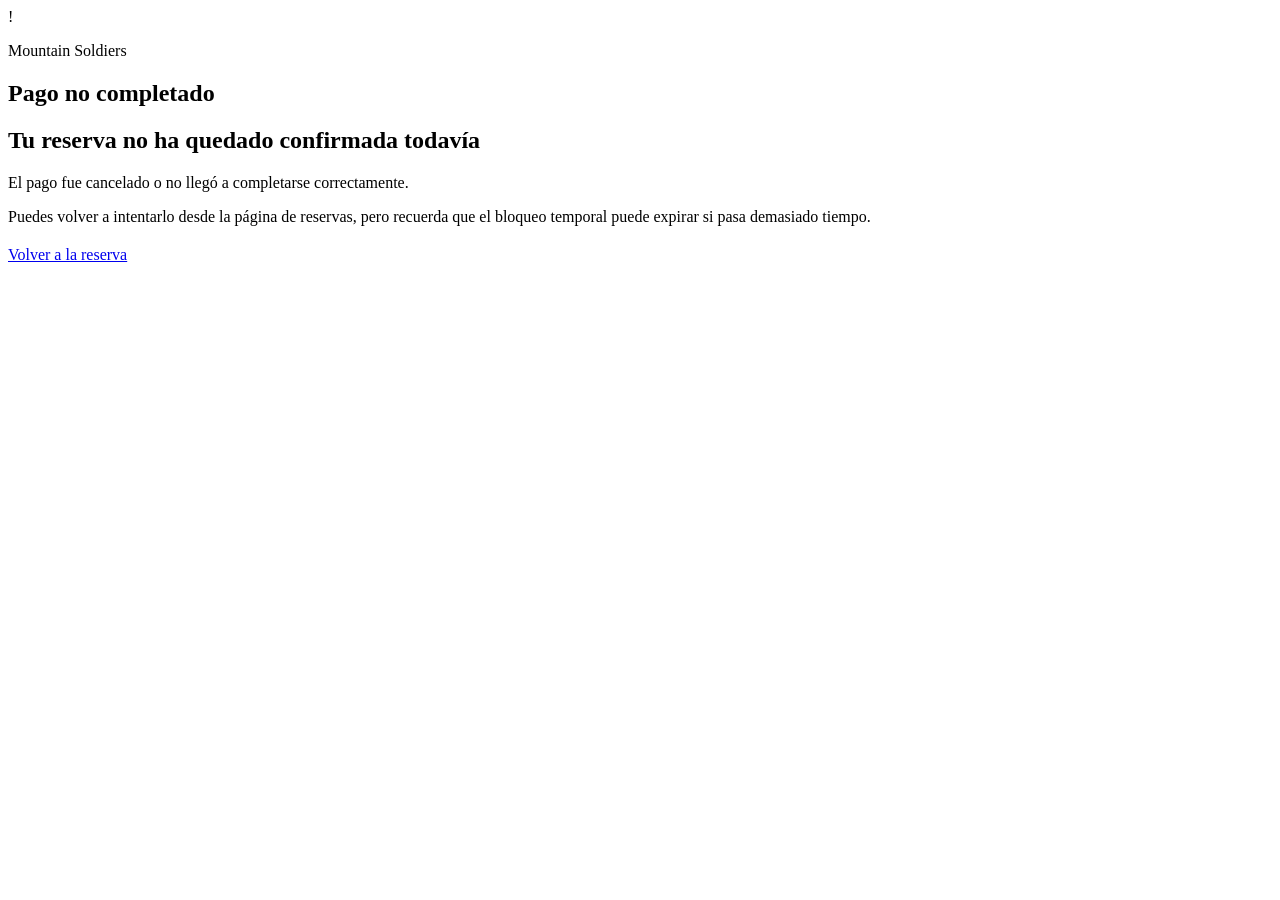
==== cancel.html @ 89c155c9 "Add files via upload" ====
<!DOCTYPE html>
<html lang="es">
<head>
  <meta charset="UTF-8" />
  <meta name="viewport" content="width=device-width, initial-scale=1.0" />
  <title>Pago no completado | Mountain Soldiers</title>
  <link rel="preconnect" href="https://fonts.googleapis.com">
  <link rel="preconnect" href="https://fonts.gstatic.com" crossorigin>
  <link href="https://fonts.googleapis.com/css2?family=Inter:wght@400;500;600;700;800&display=swap" rel="stylesheet">
  <link rel="stylesheet" href="style.css" />
</head>
<body>
  <main class="simple-page">
    <section class="card">
      <div class="status-icon warning">!</div>
      <p class="section-kicker">Mountain Soldiers</p>
      <h1>Pago no completado</h1>
      <div class="result-box warning">
        <h2 class="result-title">Tu reserva no ha quedado confirmada todavía</h2>
        <p>El pago fue cancelado o no llegó a completarse correctamente.</p>
        <p>Puedes volver a intentarlo desde la página de reservas, pero recuerda que el bloqueo temporal puede expirar si pasa demasiado tiempo.</p>
      </div>

      <div class="result-actions" style="margin-top: 20px;">
        <a href="index.html" class="link-button">Volver a la reserva</a>
      </div>
    </section>
  </main>
</body>
</html>
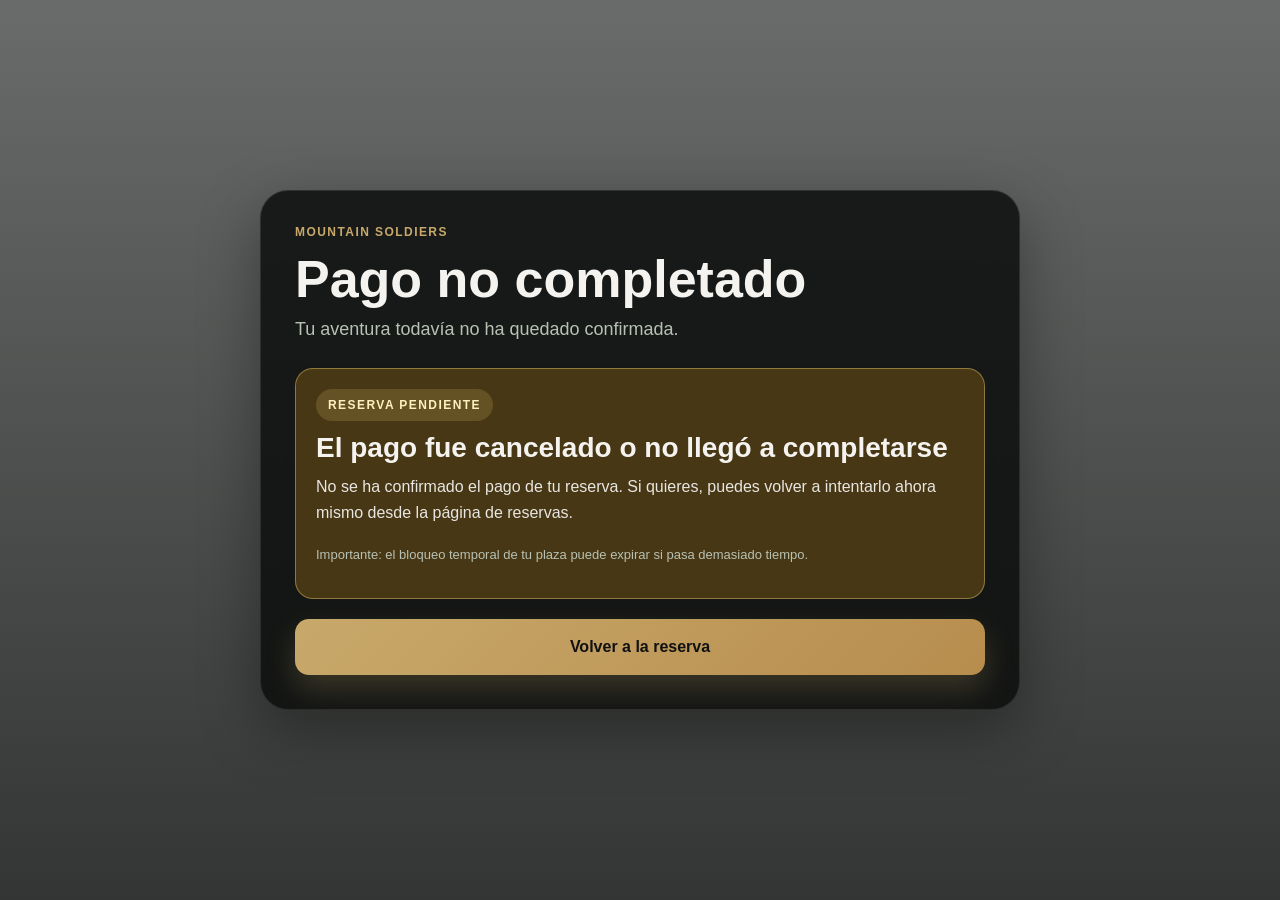
==== commit 8769c662: "Create cancel.html" ====
--- a/cancel.html
+++ b/cancel.html
@@ -4,27 +4,30 @@
   <meta charset="UTF-8" />
   <meta name="viewport" content="width=device-width, initial-scale=1.0" />
   <title>Pago no completado | Mountain Soldiers</title>
-  <link rel="preconnect" href="https://fonts.googleapis.com">
-  <link rel="preconnect" href="https://fonts.gstatic.com" crossorigin>
-  <link href="https://fonts.googleapis.com/css2?family=Inter:wght@400;500;600;700;800&display=swap" rel="stylesheet">
   <link rel="stylesheet" href="style.css" />
 </head>
-<body>
-  <main class="simple-page">
-    <section class="card">
-      <div class="status-icon warning">!</div>
-      <p class="section-kicker">Mountain Soldiers</p>
-      <h1>Pago no completado</h1>
-      <div class="result-box warning">
-        <h2 class="result-title">Tu reserva no ha quedado confirmada todavía</h2>
-        <p>El pago fue cancelado o no llegó a completarse correctamente.</p>
-        <p>Puedes volver a intentarlo desde la página de reservas, pero recuerda que el bloqueo temporal puede expirar si pasa demasiado tiempo.</p>
-      </div>
+<body class="state-page">
+  <main class="state-card">
+    <p class="eyebrow">Mountain Soldiers</p>
+    <h1>Pago no completado</h1>
+    <p class="subtitle">
+      Tu aventura todavía no ha quedado confirmada.
+    </p>
 
-      <div class="result-actions" style="margin-top: 20px;">
-        <a href="index.html" class="link-button">Volver a la reserva</a>
-      </div>
-    </section>
+    <div class="result-box warning">
+      <div class="result-pill result-pill-warning">Reserva pendiente</div>
+      <h2 class="result-title">El pago fue cancelado o no llegó a completarse</h2>
+      <p class="result-copy">
+        No se ha confirmado el pago de tu reserva. Si quieres, puedes volver a intentarlo ahora mismo desde la página de reservas.
+      </p>
+      <p class="helper-text">
+        Importante: el bloqueo temporal de tu plaza puede expirar si pasa demasiado tiempo.
+      </p>
+    </div>
+
+    <div class="result-actions" style="margin-top: 20px;">
+      <a href="index.html" class="link-button">Volver a la reserva</a>
+    </div>
   </main>
 </body>
 </html>
--- a/style.css
+++ b/style.css
@@ -0,0 +1,547 @@
+* {
+  box-sizing: border-box;
+}
+
+:root {
+  --bg: #0b0d0c;
+  --bg-soft: #111512;
+  --card: rgba(17, 21, 18, 0.88);
+  --card-solid: #121713;
+  --card-light: #f5f3ec;
+  --text: #f4f3ef;
+  --text-dark: #182018;
+  --muted: #b8c2b4;
+  --muted-dark: #5c665d;
+  --border: rgba(255, 255, 255, 0.1);
+  --border-light: rgba(24, 32, 24, 0.1);
+  --primary: #c8a96b;
+  --primary-hover: #d8b97d;
+  --primary-dark: #8f7445;
+  --success-bg: rgba(28, 55, 36, 0.72);
+  --success-border: rgba(112, 179, 127, 0.5);
+  --error-bg: rgba(83, 24, 24, 0.72);
+  --error-border: rgba(225, 124, 124, 0.45);
+  --warning-bg: rgba(88, 67, 20, 0.75);
+  --warning-border: rgba(232, 200, 112, 0.45);
+  --shadow: 0 20px 60px rgba(0, 0, 0, 0.35);
+  --radius-xl: 28px;
+  --radius-lg: 22px;
+  --radius-md: 16px;
+}
+
+html {
+  scroll-behavior: smooth;
+}
+
+body {
+  margin: 0;
+  font-family: Inter, Arial, Helvetica, sans-serif;
+  background:
+    linear-gradient(rgba(6, 9, 7, 0.58), rgba(6, 9, 7, 0.82)),
+    url("https://images.unsplash.com/photo-1522163182402-834f871fd851?auto=format&fit=crop&w=1600&q=80") center/cover no-repeat fixed;
+  color: var(--text);
+}
+
+.page-shell {
+  min-height: 100vh;
+}
+
+.container {
+  width: min(1180px, calc(100% - 32px));
+  margin: 0 auto;
+}
+
+.hero-section {
+  position: relative;
+  padding: 48px 0 36px;
+}
+
+.hero-overlay {
+  position: absolute;
+  inset: 0;
+  background:
+    radial-gradient(circle at top left, rgba(200, 169, 107, 0.16), transparent 32%),
+    linear-gradient(180deg, rgba(8, 11, 9, 0.15), rgba(8, 11, 9, 0.42));
+  pointer-events: none;
+}
+
+.hero-grid {
+  position: relative;
+  z-index: 1;
+  display: grid;
+  grid-template-columns: 1.1fr 0.95fr;
+  gap: 28px;
+  align-items: stretch;
+}
+
+.hero-copy {
+  padding: 44px 12px 44px 0;
+  display: flex;
+  flex-direction: column;
+  justify-content: center;
+}
+
+.eyebrow,
+.section-kicker,
+.panel-badge,
+.result-pill {
+  text-transform: uppercase;
+  letter-spacing: 0.12em;
+  font-size: 12px;
+  font-weight: 800;
+}
+
+.eyebrow {
+  margin: 0 0 14px;
+  color: var(--primary);
+}
+
+.hero-copy h1 {
+  margin: 0 0 18px;
+  font-size: clamp(42px, 6vw, 72px);
+  line-height: 0.95;
+  max-width: 9ch;
+}
+
+.subtitle {
+  margin: 0;
+  max-width: 620px;
+  color: var(--muted);
+  font-size: 18px;
+  line-height: 1.6;
+}
+
+.hero-points {
+  display: flex;
+  flex-wrap: wrap;
+  gap: 14px;
+  margin-top: 28px;
+}
+
+.hero-point {
+  display: inline-flex;
+  align-items: center;
+  gap: 10px;
+  padding: 12px 16px;
+  background: rgba(255, 255, 255, 0.06);
+  border: 1px solid var(--border);
+  border-radius: 999px;
+  backdrop-filter: blur(10px);
+}
+
+.hero-point-icon {
+  width: 24px;
+  height: 24px;
+  display: inline-grid;
+  place-items: center;
+  border-radius: 50%;
+  background: rgba(200, 169, 107, 0.18);
+  color: var(--primary);
+  font-weight: 900;
+}
+
+.booking-panel {
+  background: rgba(11, 14, 12, 0.82);
+  border: 1px solid var(--border);
+  border-radius: var(--radius-xl);
+  padding: 28px;
+  box-shadow: var(--shadow);
+  backdrop-filter: blur(18px);
+  align-self: stretch;
+}
+
+.panel-badge {
+  display: inline-block;
+  margin-bottom: 12px;
+  padding: 8px 12px;
+  border-radius: 999px;
+  background: rgba(200, 169, 107, 0.14);
+  color: var(--primary);
+  border: 1px solid rgba(200, 169, 107, 0.2);
+}
+
+.booking-panel h2 {
+  margin: 0 0 10px;
+  font-size: 32px;
+  line-height: 1.05;
+}
+
+.panel-copy {
+  margin: 0 0 22px;
+  color: var(--muted);
+  line-height: 1.6;
+}
+
+.grid {
+  display: grid;
+  grid-template-columns: repeat(2, minmax(0, 1fr));
+  gap: 16px;
+}
+
+.field {
+  display: flex;
+  flex-direction: column;
+  gap: 8px;
+}
+
+.field-full {
+  grid-column: 1 / -1;
+}
+
+label {
+  font-size: 13px;
+  font-weight: 800;
+  letter-spacing: 0.03em;
+  color: #f7f3e9;
+}
+
+input,
+select,
+button {
+  font: inherit;
+}
+
+input,
+select {
+  width: 100%;
+  min-height: 54px;
+  border: 1px solid rgba(255, 255, 255, 0.12);
+  border-radius: 14px;
+  padding: 14px 16px;
+  background: rgba(255, 255, 255, 0.06);
+  color: var(--text);
+  outline: none;
+  transition: border-color 0.2s ease, transform 0.2s ease, background 0.2s ease;
+}
+
+input::placeholder {
+  color: rgba(255, 255, 255, 0.42);
+}
+
+input:focus,
+select:focus {
+  border-color: rgba(200, 169, 107, 0.8);
+  background: rgba(255, 255, 255, 0.08);
+  transform: translateY(-1px);
+}
+
+select option {
+  color: #111;
+}
+
+input[readonly] {
+  background: rgba(255, 255, 255, 0.03);
+  color: #d8dfd5;
+}
+
+.actions {
+  margin-top: 22px;
+}
+
+button,
+.link-button {
+  display: inline-flex;
+  align-items: center;
+  justify-content: center;
+  min-height: 56px;
+  border: none;
+  border-radius: 14px;
+  padding: 14px 22px;
+  font-weight: 900;
+  cursor: pointer;
+  transition: transform 0.18s ease, box-shadow 0.18s ease, opacity 0.18s ease, background 0.18s ease;
+  text-decoration: none;
+}
+
+.primary-button,
+.cta-strong,
+.link-button {
+  width: 100%;
+  background: linear-gradient(135deg, var(--primary) 0%, #b78d4d 100%);
+  color: #111;
+  box-shadow: 0 14px 30px rgba(200, 169, 107, 0.22);
+}
+
+.primary-button:hover,
+.cta-strong:hover,
+.link-button:hover {
+  transform: translateY(-1px);
+  background: linear-gradient(135deg, var(--primary-hover) 0%, #c99851 100%);
+}
+
+button:disabled {
+  opacity: 0.65;
+  cursor: not-allowed;
+  transform: none;
+}
+
+.microcopy,
+.helper-text {
+  font-size: 13px;
+  line-height: 1.55;
+  color: var(--muted);
+}
+
+.microcopy {
+  margin: 14px 0 0;
+}
+
+.content-section {
+  padding: 0 0 54px;
+}
+
+.content-grid {
+  display: grid;
+  grid-template-columns: minmax(0, 1.1fr) 360px;
+  gap: 22px;
+  align-items: start;
+}
+
+.card {
+  border-radius: var(--radius-lg);
+  border: 1px solid var(--border);
+  background: rgba(11, 14, 12, 0.82);
+  backdrop-filter: blur(14px);
+  padding: 24px;
+  box-shadow: var(--shadow);
+}
+
+.section-head {
+  margin-bottom: 18px;
+}
+
+.section-kicker {
+  margin: 0 0 8px;
+  color: var(--primary);
+}
+
+.card h2 {
+  margin: 0;
+  font-size: 28px;
+  line-height: 1.08;
+}
+
+.result-box,
+.debug-box {
+  border-radius: 18px;
+  padding: 20px;
+  border: 1px solid var(--border);
+  background: rgba(255, 255, 255, 0.04);
+}
+
+.result-box.empty {
+  color: var(--text);
+}
+
+.result-box.success {
+  background: var(--success-bg);
+  border-color: var(--success-border);
+}
+
+.result-box.error {
+  background: var(--error-bg);
+  border-color: var(--error-border);
+}
+
+.result-box.warning {
+  background: var(--warning-bg);
+  border-color: var(--warning-border);
+}
+
+.result-pill {
+  display: inline-flex;
+  align-items: center;
+  gap: 8px;
+  width: fit-content;
+  margin-bottom: 12px;
+  padding: 9px 12px;
+  border-radius: 999px;
+  background: rgba(255, 255, 255, 0.08);
+  color: #f6f1e6;
+}
+
+.result-pill-success {
+  background: rgba(112, 179, 127, 0.16);
+  color: #dff5e3;
+}
+
+.result-pill-error {
+  background: rgba(225, 124, 124, 0.16);
+  color: #ffdede;
+}
+
+.result-pill-warning {
+  background: rgba(232, 200, 112, 0.18);
+  color: #fff0be;
+}
+
+.result-title {
+  margin: 0 0 10px;
+  font-size: 28px;
+  line-height: 1.1;
+}
+
+.result-copy {
+  margin: 0 0 18px;
+  color: rgba(255, 255, 255, 0.88);
+  line-height: 1.65;
+}
+
+.result-list {
+  margin: 0;
+  padding-left: 18px;
+}
+
+.result-list li {
+  margin-bottom: 10px;
+  line-height: 1.55;
+}
+
+.result-actions {
+  margin-top: 18px;
+  display: flex;
+  gap: 12px;
+  flex-wrap: wrap;
+}
+
+.info-list {
+  display: grid;
+  gap: 16px;
+  margin-top: 18px;
+}
+
+.info-item {
+  display: grid;
+  gap: 6px;
+  padding: 16px;
+  border-radius: 16px;
+  background: rgba(255, 255, 255, 0.05);
+  border: 1px solid var(--border);
+}
+
+.info-item strong {
+  font-size: 15px;
+}
+
+.info-item span {
+  color: var(--muted);
+  line-height: 1.55;
+  font-size: 14px;
+}
+
+.debug-card details {
+  width: 100%;
+}
+
+.debug-card summary {
+  cursor: pointer;
+  font-weight: 800;
+  color: var(--primary);
+  list-style: none;
+}
+
+.debug-card summary::-webkit-details-marker {
+  display: none;
+}
+
+.debug-card summary::after {
+  content: " +";
+}
+
+.debug-card details[open] summary::after {
+  content: " −";
+}
+
+.debug-box {
+  margin-top: 16px;
+  overflow: auto;
+  white-space: pre-wrap;
+  word-break: break-word;
+  font-size: 12px;
+  line-height: 1.5;
+  color: #d7dfd4;
+}
+
+.state-page {
+  min-height: 100vh;
+  display: grid;
+  place-items: center;
+  padding: 24px;
+  background:
+    linear-gradient(rgba(6, 9, 7, 0.6), rgba(6, 9, 7, 0.82)),
+    url("https://images.unsplash.com/photo-1464822759023-fed622ff2c3b?auto=format&fit=crop&w=1600&q=80") center/cover no-repeat fixed;
+}
+
+.state-card {
+  width: min(760px, 100%);
+  border-radius: 28px;
+  padding: 34px;
+  background: rgba(11, 14, 12, 0.84);
+  border: 1px solid var(--border);
+  box-shadow: var(--shadow);
+  backdrop-filter: blur(18px);
+}
+
+.state-card h1 {
+  margin: 0 0 10px;
+  font-size: clamp(34px, 5vw, 52px);
+  line-height: 1;
+}
+
+.state-card .subtitle {
+  max-width: none;
+  margin-bottom: 24px;
+}
+
+@media (max-width: 980px) {
+  .hero-grid,
+  .content-grid {
+    grid-template-columns: 1fr;
+  }
+
+  .hero-copy {
+    padding-right: 0;
+  }
+
+  .hero-copy h1 {
+    max-width: 12ch;
+  }
+}
+
+@media (max-width: 720px) {
+  .hero-section {
+    padding-top: 28px;
+  }
+
+  .booking-panel,
+  .card,
+  .state-card {
+    padding: 22px;
+  }
+
+  .grid {
+    grid-template-columns: 1fr;
+  }
+
+  .field-full {
+    grid-column: auto;
+  }
+
+  .hero-copy h1 {
+    font-size: 40px;
+  }
+
+  .subtitle {
+    font-size: 16px;
+  }
+
+  .result-title,
+  .card h2,
+  .booking-panel h2 {
+    font-size: 24px;
+  }
+
+  .container {
+    width: min(100%, calc(100% - 20px));
+  }
+}
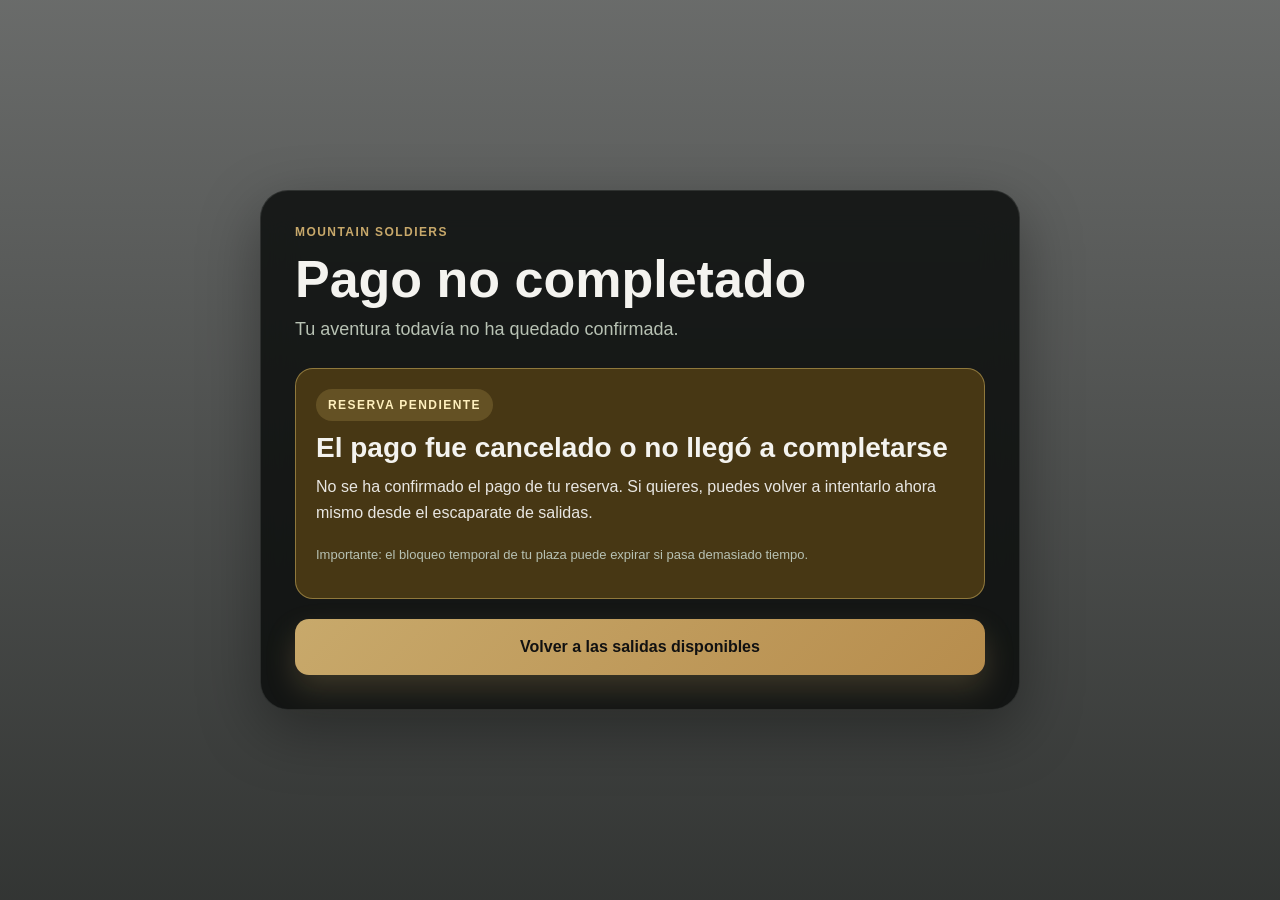
==== commit cde34f33: "Update cancel.html" ====
--- a/cancel.html
+++ b/cancel.html
@@ -18,7 +18,7 @@
       <div class="result-pill result-pill-warning">Reserva pendiente</div>
       <h2 class="result-title">El pago fue cancelado o no llegó a completarse</h2>
       <p class="result-copy">
-        No se ha confirmado el pago de tu reserva. Si quieres, puedes volver a intentarlo ahora mismo desde la página de reservas.
+        No se ha confirmado el pago de tu reserva. Si quieres, puedes volver a intentarlo ahora mismo desde el escaparate de salidas.
       </p>
       <p class="helper-text">
         Importante: el bloqueo temporal de tu plaza puede expirar si pasa demasiado tiempo.
@@ -26,7 +26,7 @@
     </div>
 
     <div class="result-actions" style="margin-top: 20px;">
-      <a href="index.html" class="link-button">Volver a la reserva</a>
+      <a href="salidas.html" class="link-button">Volver a las salidas disponibles</a>
     </div>
   </main>
 </body>
--- a/style.css
+++ b/style.css
@@ -4,19 +4,13 @@
 
 :root {
   --bg: #0b0d0c;
-  --bg-soft: #111512;
   --card: rgba(17, 21, 18, 0.88);
-  --card-solid: #121713;
-  --card-light: #f5f3ec;
+  --card-soft: rgba(17, 21, 18, 0.72);
   --text: #f4f3ef;
-  --text-dark: #182018;
   --muted: #b8c2b4;
-  --muted-dark: #5c665d;
   --border: rgba(255, 255, 255, 0.1);
-  --border-light: rgba(24, 32, 24, 0.1);
   --primary: #c8a96b;
   --primary-hover: #d8b97d;
-  --primary-dark: #8f7445;
   --success-bg: rgba(28, 55, 36, 0.72);
   --success-border: rgba(112, 179, 127, 0.5);
   --error-bg: rgba(83, 24, 24, 0.72);
@@ -26,7 +20,6 @@
   --shadow: 0 20px 60px rgba(0, 0, 0, 0.35);
   --radius-xl: 28px;
   --radius-lg: 22px;
-  --radius-md: 16px;
 }
 
 html {
@@ -74,6 +67,15 @@
   align-items: stretch;
 }
 
+.reserve-grid {
+  align-items: start;
+}
+
+.hero-showcase-inner {
+  position: relative;
+  z-index: 1;
+}
+
 .hero-copy {
   padding: 44px 12px 44px 0;
   display: flex;
@@ -81,10 +83,19 @@
   justify-content: center;
 }
 
+.hero-copy-wide {
+  max-width: 820px;
+  padding-right: 0;
+}
+
 .eyebrow,
 .section-kicker,
 .panel-badge,
-.result-pill {
+.result-pill,
+.departure-badge,
+.showcase-meta-tag,
+.departure-status,
+.departure-badge-secondary {
   text-transform: uppercase;
   letter-spacing: 0.12em;
   font-size: 12px;
@@ -100,12 +111,16 @@
   margin: 0 0 18px;
   font-size: clamp(42px, 6vw, 72px);
   line-height: 0.95;
-  max-width: 9ch;
+  max-width: 10ch;
+}
+
+.hero-copy-wide h1 {
+  max-width: 12ch;
 }
 
 .subtitle {
   margin: 0;
-  max-width: 620px;
+  max-width: 720px;
   color: var(--muted);
   font-size: 18px;
   line-height: 1.6;
@@ -172,6 +187,47 @@
   line-height: 1.6;
 }
 
+.selected-departure-card {
+  margin-bottom: 24px;
+  padding: 22px;
+  border-radius: 20px;
+  border: 1px solid var(--border);
+  background: rgba(255, 255, 255, 0.04);
+}
+
+.selected-summary-grid {
+  display: grid;
+  grid-template-columns: repeat(2, minmax(0, 1fr));
+  gap: 12px;
+  margin-top: 18px;
+}
+
+.selected-summary-item {
+  padding: 14px;
+  border-radius: 16px;
+  background: rgba(255, 255, 255, 0.04);
+  border: 1px solid var(--border);
+}
+
+.selected-summary-label {
+  display: block;
+  margin-bottom: 6px;
+  color: var(--muted);
+  font-size: 12px;
+  text-transform: uppercase;
+  letter-spacing: 0.08em;
+  font-weight: 700;
+}
+
+.selected-summary-value {
+  font-size: 15px;
+  font-weight: 700;
+}
+
+.reserve-form-grid {
+  margin-top: 8px;
+}
+
 .grid {
   display: grid;
   grid-template-columns: repeat(2, minmax(0, 1fr));
@@ -204,14 +260,14 @@
 input,
 select {
   width: 100%;
-  min-height: 54px;
+  min-height: 56px;
   border: 1px solid rgba(255, 255, 255, 0.12);
-  border-radius: 14px;
-  padding: 14px 16px;
+  border-radius: 16px;
+  padding: 15px 16px;
   background: rgba(255, 255, 255, 0.06);
   color: var(--text);
   outline: none;
-  transition: border-color 0.2s ease, transform 0.2s ease, background 0.2s ease;
+  transition: border-color 0.2s ease, transform 0.2s ease, background 0.2s ease, box-shadow 0.2s ease;
 }
 
 input::placeholder {
@@ -223,6 +279,7 @@
   border-color: rgba(200, 169, 107, 0.8);
   background: rgba(255, 255, 255, 0.08);
   transform: translateY(-1px);
+  box-shadow: 0 0 0 4px rgba(200, 169, 107, 0.12);
 }
 
 select option {
@@ -234,12 +291,37 @@
   color: #d8dfd5;
 }
 
+.field-hint {
+  margin: 2px 0 0;
+  font-size: 12px;
+  line-height: 1.5;
+  color: var(--muted);
+}
+
+.phone-combo {
+  display: grid;
+  grid-template-columns: 170px 1fr;
+  gap: 12px;
+}
+
+.phone-country {
+  min-width: 0;
+  font-weight: 700;
+  padding-right: 14px;
+}
+
+#customer_phone_local {
+  min-width: 0;
+}
+
 .actions {
   margin-top: 22px;
 }
 
 button,
-.link-button {
+.link-button,
+.departure-button,
+.secondary-button {
   display: inline-flex;
   align-items: center;
   justify-content: center;
@@ -255,7 +337,8 @@
 
 .primary-button,
 .cta-strong,
-.link-button {
+.link-button,
+.departure-button {
   width: 100%;
   background: linear-gradient(135deg, var(--primary) 0%, #b78d4d 100%);
   color: #111;
@@ -264,9 +347,22 @@
 
 .primary-button:hover,
 .cta-strong:hover,
-.link-button:hover {
+.link-button:hover,
+.departure-button:hover {
   transform: translateY(-1px);
   background: linear-gradient(135deg, var(--primary-hover) 0%, #c99851 100%);
+}
+
+.secondary-button {
+  width: 100%;
+  background: rgba(255, 255, 255, 0.06);
+  color: var(--text);
+  border: 1px solid var(--border);
+}
+
+.secondary-button:hover {
+  transform: translateY(-1px);
+  background: rgba(255, 255, 255, 0.09);
 }
 
 button:disabled {
@@ -286,6 +382,63 @@
   margin: 14px 0 0;
 }
 
+.inline-alt-link {
+  margin-top: 14px;
+  text-align: center;
+}
+
+.inline-alt-link a,
+.ghost-link {
+  color: var(--primary);
+  text-decoration: none;
+  font-weight: 700;
+}
+
+.inline-alt-link a:hover,
+.ghost-link:hover {
+  text-decoration: underline;
+}
+
+.consent-box {
+  margin-top: 20px;
+  display: grid;
+  gap: 12px;
+  padding: 16px;
+  border: 1px solid var(--border);
+  border-radius: 16px;
+  background: rgba(255, 255, 255, 0.04);
+}
+
+.consent-item {
+  display: grid;
+  grid-template-columns: 18px 1fr;
+  gap: 12px;
+  align-items: start;
+  color: var(--muted);
+  line-height: 1.55;
+  cursor: pointer;
+}
+
+.consent-item input[type="checkbox"] {
+  width: 18px;
+  height: 18px;
+  min-height: auto;
+  margin: 2px 0 0;
+  padding: 0;
+  accent-color: var(--primary);
+  border-radius: 4px;
+}
+
+.consent-item a {
+  color: var(--primary);
+  font-weight: 700;
+  text-decoration: none;
+}
+
+.consent-item a:hover {
+  text-decoration: underline;
+}
+
 .content-section {
   padding: 0 0 54px;
 }
@@ -310,12 +463,20 @@
   margin-bottom: 18px;
 }
 
+.showcase-head {
+  display: flex;
+  align-items: end;
+  justify-content: space-between;
+  gap: 18px;
+}
+
 .section-kicker {
   margin: 0 0 8px;
   color: var(--primary);
 }
 
-.card h2 {
+.card h2,
+.showcase-head h2 {
   margin: 0;
   font-size: 28px;
   line-height: 1.08;
@@ -348,7 +509,10 @@
   border-color: var(--warning-border);
 }
 
-.result-pill {
+.result-pill,
+.departure-badge,
+.departure-badge-secondary,
+.departure-status {
   display: inline-flex;
   align-items: center;
   gap: 8px;
@@ -360,6 +524,23 @@
   color: #f6f1e6;
 }
 
+.departure-badge {
+  margin-bottom: 0;
+  background: rgba(200, 169, 107, 0.16);
+  color: var(--primary);
+}
+
+.departure-badge-secondary {
+  margin-bottom: 0;
+  background: rgba(255, 255, 255, 0.08);
+}
+
+.departure-status {
+  margin-bottom: 0;
+  background: rgba(112, 179, 127, 0.16);
+  color: #dff5e3;
+}
+
 .result-pill-success {
   background: rgba(112, 179, 127, 0.16);
   color: #dff5e3;
@@ -375,13 +556,19 @@
   color: #fff0be;
 }
 
-.result-title {
+.result-title,
+.departure-title {
   margin: 0 0 10px;
   font-size: 28px;
   line-height: 1.1;
 }
 
-.result-copy {
+.departure-title {
+  font-size: 32px;
+}
+
+.result-copy,
+.departure-copy {
   margin: 0 0 18px;
   color: rgba(255, 255, 255, 0.88);
   line-height: 1.65;
@@ -397,7 +584,8 @@
   line-height: 1.55;
 }
 
-.result-actions {
+.result-actions,
+.departure-actions {
   margin-top: 18px;
   display: flex;
   gap: 12px;
@@ -462,6 +650,111 @@
   color: #d7dfd4;
 }
 
+/* ESCAPARATE PREMIUM */
+.showcase-section {
+  padding-top: 10px;
+}
+
+.showcase-grid {
+  display: grid;
+  grid-template-columns: repeat(2, minmax(0, 1fr));
+  gap: 22px;
+}
+
+.showcase-card {
+  position: relative;
+  overflow: hidden;
+  min-height: 470px;
+  display: flex;
+  align-items: end;
+  border-radius: 28px;
+  border: 1px solid var(--border);
+  box-shadow: var(--shadow);
+  background-size: cover;
+  background-position: center;
+  background-repeat: no-repeat;
+}
+
+.showcase-card::before {
+  content: "";
+  position: absolute;
+  inset: 0;
+  background:
+    linear-gradient(180deg, rgba(5, 7, 6, 0.14) 0%, rgba(5, 7, 6, 0.82) 72%);
+}
+
+.showcase-card-inner {
+  position: relative;
+  z-index: 1;
+  width: 100%;
+  padding: 28px;
+}
+
+.showcase-topbar {
+  display: flex;
+  flex-wrap: wrap;
+  gap: 10px;
+  align-items: center;
+  margin-bottom: 18px;
+}
+
+.showcase-copy-block {
+  max-width: 90%;
+}
+
+.showcase-meta {
+  display: flex;
+  flex-wrap: wrap;
+  gap: 10px;
+  margin: 18px 0;
+}
+
+.showcase-meta-tag {
+  padding: 8px 10px;
+  border-radius: 999px;
+  background: rgba(255, 255, 255, 0.08);
+  border: 1px solid var(--border);
+  color: #f6f1e6;
+}
+
+.showcase-facts {
+  display: grid;
+  grid-template-columns: repeat(2, minmax(0, 1fr));
+  gap: 12px;
+  margin: 18px 0 0;
+}
+
+.showcase-fact {
+  padding: 14px;
+  border-radius: 16px;
+  background: rgba(255, 255, 255, 0.05);
+  border: 1px solid var(--border);
+}
+
+.showcase-fact-label {
+  display: block;
+  margin-bottom: 6px;
+  font-size: 11px;
+  color: var(--muted);
+  text-transform: uppercase;
+  letter-spacing: 0.08em;
+  font-weight: 700;
+}
+
+.showcase-fact-value {
+  font-size: 15px;
+  font-weight: 700;
+}
+
+.showcase-loading-card,
+.showcase-empty-card {
+  margin-bottom: 24px;
+}
+
+.is-hidden {
+  display: none !important;
+}
+
 .state-page {
   min-height: 100vh;
   display: grid;
@@ -495,7 +788,8 @@
 
 @media (max-width: 980px) {
   .hero-grid,
-  .content-grid {
+  .content-grid,
+  .showcase-grid {
     grid-template-columns: 1fr;
   }
 
@@ -505,6 +799,11 @@
 
   .hero-copy h1 {
     max-width: 12ch;
+  }
+
+  .showcase-head {
+    flex-direction: column;
+    align-items: start;
   }
 }
 
@@ -515,11 +814,14 @@
 
   .booking-panel,
   .card,
-  .state-card {
+  .state-card,
+  .showcase-card-inner {
     padding: 22px;
   }
 
-  .grid {
+  .grid,
+  .showcase-facts,
+  .selected-summary-grid {
     grid-template-columns: 1fr;
   }
 
@@ -537,11 +839,28 @@
 
   .result-title,
   .card h2,
-  .booking-panel h2 {
+  .booking-panel h2,
+  .departure-title {
     font-size: 24px;
   }
 
   .container {
     width: min(100%, calc(100% - 20px));
   }
-}
+
+  .consent-item {
+    grid-template-columns: 18px 1fr;
+  }
+
+  .phone-combo {
+    grid-template-columns: 1fr;
+  }
+
+  .showcase-card {
+    min-height: 400px;
+  }
+
+  .showcase-copy-block {
+    max-width: 100%;
+  }
+}
